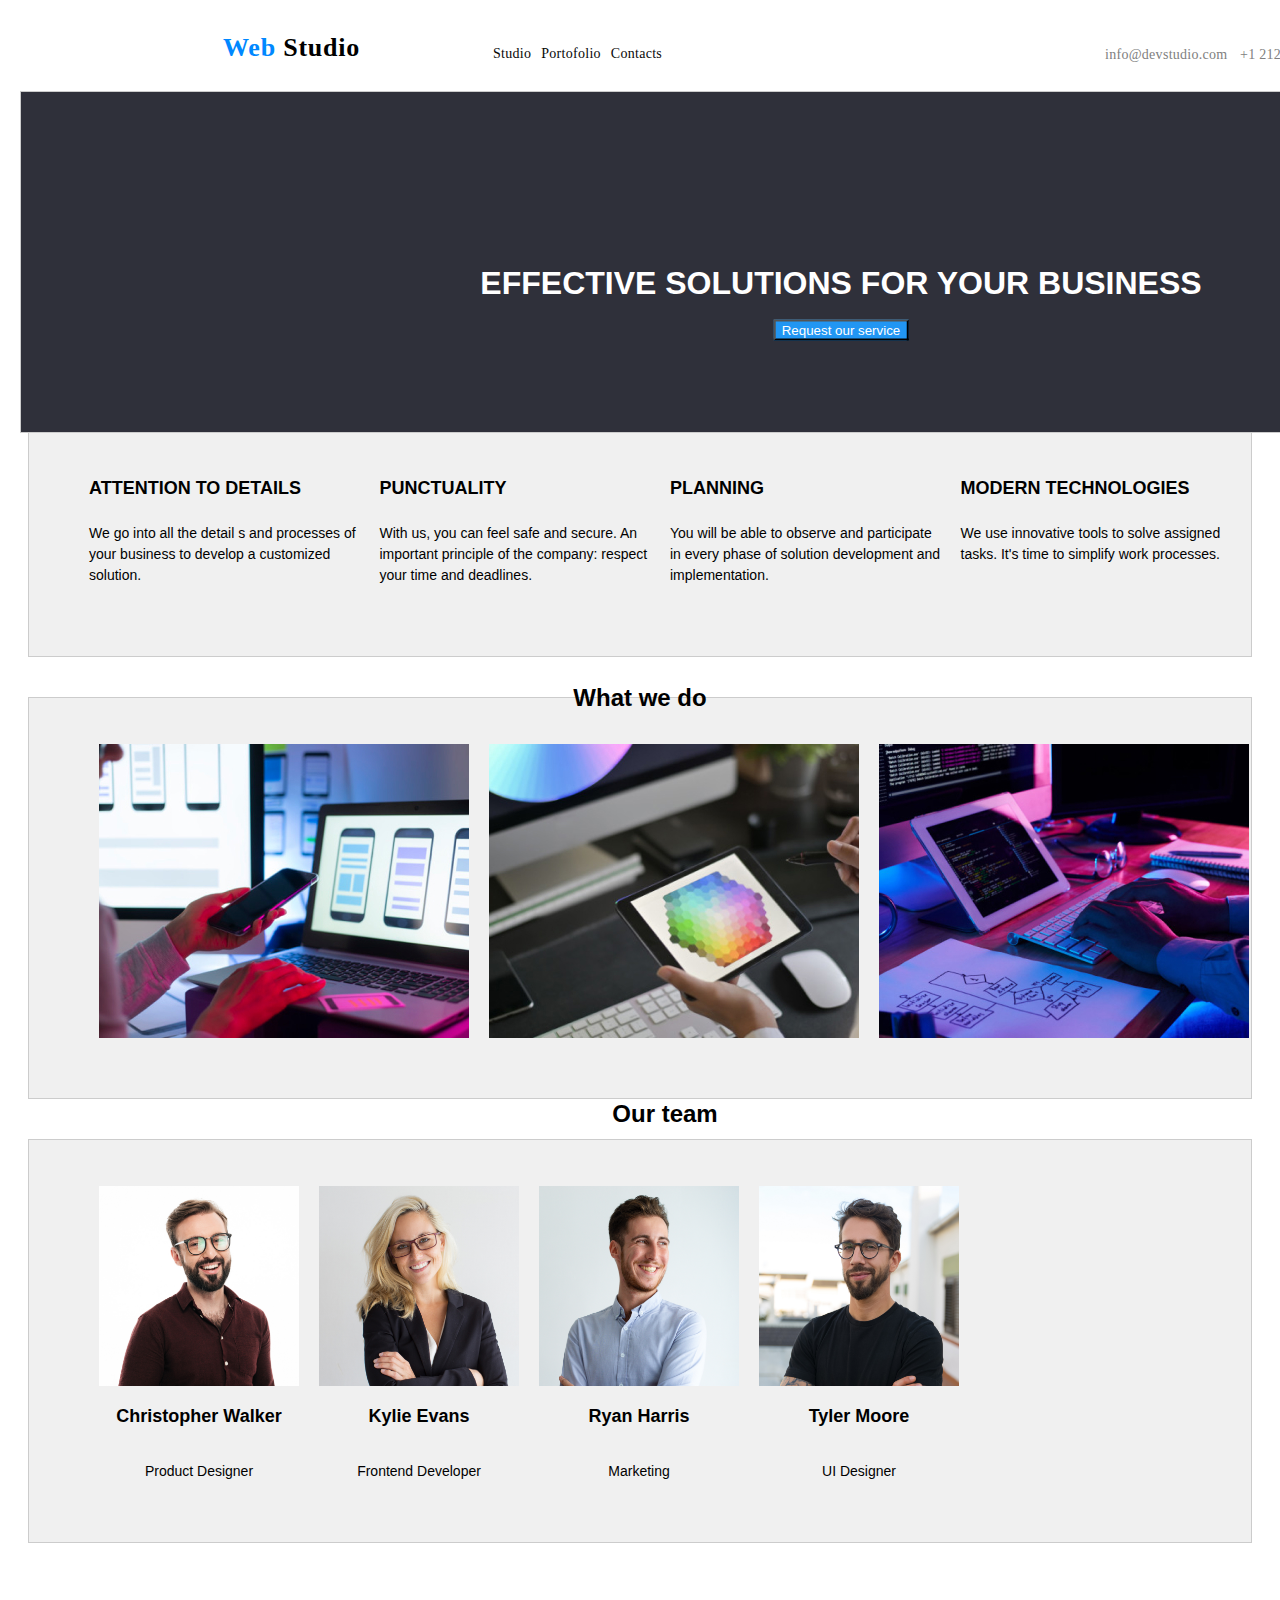
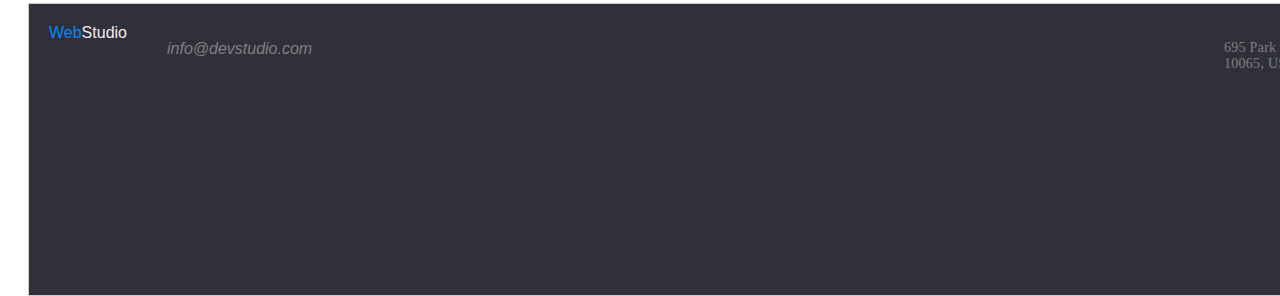
==== index.html @ a2513879 "commit" ====
<!DOCTYPE html>
<html lang="en">
  <head>
    <meta charset="UTF-8" />
    <meta name="viewport" content="width=device-width, initial-scale=1.0" />
    <title>WebStudio</title>
    <link rel="stylesheet" href="css/modern-normalize.min.css" />
    <link rel="stylesheet" href="css/styles.css" />
  </head>

  <body>
    <header>
      <div class="webstudio">
        <a
          href="index.html"
          style="color: rgb(0, 136, 255); text-decoration: none">
          Web
        </a>
        <a href="index.html" style="color: black; text-decoration: none"
          >Studio</a
        >
      </div>

      <ul class="menu">
        <li><a href="index.html">Studio</a></li>
        <li><a href="portofolio.html">Portofolio</a></li>
        <li><a href="#">Contacts</a></li>
      </ul>

      <ul class="contact-list">
        <li><a href="mailto:info@devstudio.com">info@devstudio.com</a></li>
        <li><a href="tel:+1/212-772-4150">+1 212-772-4150</a></li>
      </ul>
    </header>

    <main>
      <section class="box-top">
        <h1>EFFECTIVE SOLUTIONS FOR YOUR BUSINESS</h1>
        <button>Request our service</button>
      </section>

      <section>
        <ul class="feature-list">
          <li>
            <h4>ATTENTION TO DETAILS</h4>
            <p>
              We go into all the detail s and processes of your business to
              develop a customized solution.
            </p>
          </li>

          <li>
            <h4>PUNCTUALITY</h4>
            <p>
              With us, you can feel safe and secure. An important principle of
              the company: respect your time and deadlines.
            </p>
          </li>

          <li>
            <h4>PLANNING</h4>
            <p>
              You will be able to observe and participate in every phase of
              solution development and implementation.
            </p>
          </li>
          <li>
            <h4>MODERN TECHNOLOGIES</h4>
            <p>
              We use innovative tools to solve assigned tasks. It's time to
              simplify work processes.
            </p>
          </li>
        </ul>
      </section>

      <section>
        <ul class="images-list">
          <h2>What we do</h2>

          <li><img src="images/imag1.jpg" alt="imag1" /></li>
          <li><img src="images/imag2.jpg" alt="imag2" /></li>
          <li><img src="images/imag3.jpg" alt="imag3" /></li>
        </ul>
      </section>

      <section>
        <ul class="designers-list">
          <h2>Our team</h2>

          <li>
            <img src="images/imag4.jpg" alt="Christopher Walker" />
            <h4>Christopher Walker</h4>
            <p>Product Designer</p>
          </li>
          <li>
            <img src="images/imag5.jpg" alt="Kylie Evans" />
            <h4>Kylie Evans</h4>
            <p>Frontend Developer</p>
          </li>
          <li>
            <img src="images/imag6.jpg" alt="Ryan Harris" />
            <h4>Ryan Harris</h4>
            <p>Marketing</p>
          </li>
          <li>
            <img src="images/imag7.jpg" alt="Tyler Moore" />
            <h4>Tyler Moore</h4>
            <p>UI Designer</p>
          </li>
        </ul>
      </section>
    </main>

    <footer>
      <section class="box-bottom">
        <a
          href="index.html"
          style="color: rgb(0, 136, 255); text-decoration: none">
          Web
        </a>
        <a
          href="index.html"
          style="color: rgb(244, 236, 236); text-decoration: none"
          >Studio</a
        >
        <address>
          <ul class="contact-list">
            <li>
              <a
                href="https://www.google.com/search?q=695+Park+Ave%2C+NY+10065%2C+USA&oq=695+Park+Ave%2C+NY+10065%2C+USA&aqs=chrome..69i57j0i22i30.980j0j7&sourceid=chrome&ie=UTF-8"
                >695 Park Ave, NY 10065, USA</a
              >
            </li>
            <li>
              <a href="https://www.info@devstudio.com">info@devstudio.com</a>
            </li>
            <li><a href="+1 212-772-4150">+1 212-772-4150</a></li>
          </ul>
        </address>
      </section>
    </footer>
  </body>
</html>
---- css/styles.css ----
.webstudio {
  font-family: "Raleway", sans-serif;
  font-weight: 700;
  font-family: "Raleway";
  font-style: normal;
  font-weight: 700;
  font-size: 26px;
  line-height: 31px;
  position: absolute;
  width: 145px;
  height: 31px;
  left: 215px;
  top: 24px;
  letter-spacing: 0.03em;
}
ul {
  list-style: none;
}

ul li {
  display: inline-block;
  margin-right: 20px;
}

ul li:last-child {
  margin-right: 0;
}

ul li h4 {
  font-size: 18px;
  font-weight: bold;
}

ul li p {
  font-size: 14px;
  line-height: 1.5;
}
@import url("https://fonts.googleapis.com/css2?family=Raleway:wght@700&family=Roboto:wght@400;500;700;900&display=swap");
body {
  font-family: "Roboto", sans-serif;
  display: flex;
  flex-direction: column;
}
main {
  display: flex;
  flex-direction: column;
}
.menu {
  font-family: "Roboto", sans-serif;
}
.nav-links a,
.nav-links a:hover,
.nav-links a:focus {
  text-decoration: none;
}
.menu li:hover {
  color: #2196f3;
}

.menu li:hover a {
  color: rgb(0, 136, 255);
}
.menu a,
.menu a:hover,
.menu a:focus {
  color: #080808;
  text-decoration: none;
}

.studio-link:hover {
  color: rgb(0, 98, 255);
  text-decoration: none;
}

.studio-link:hover {
  color: black;
}
.menu {
  position: absolute;
  width: 42px;
  height: 16px;
  left: 453px;
  top: 32px;
  font-family: "Roboto";
  font-style: normal;
  font-weight: 500;
  font-size: 14px;
  line-height: 16px;
  letter-spacing: 0.02em;
  color: #212121;
}
.menu {
  display: flex;
  list-style: none;
  align-items: center;
}

.menu li {
  margin-right: 10px;
}

.menu li:last-child {
  margin-right: 0;
}
.contact-list {
  display: flex;
  list-style: none;
  align-items: center;
}

.contact-list li {
  margin-right: 10px;
}

.contact-list li:last-child {
  margin-right: 0;
}

/* info@devstudio.com */
.contact-list li:first-child {
  position: absolute;
  width: 135px;
  height: 16px;
  left: 1097px;
  font-family: "Roboto";
  font-style: normal;
  font-weight: 500;
  font-size: 14px;
  line-height: 16px;
  letter-spacing: 0.02em;
  color: #2196f3;
}

/* +1 212-772-4150 */
.contact-list li:last-child {
  position: absolute;
  width: 113px;
  height: 16px;
  left: 1232px;
  font-family: "Roboto";
  font-style: normal;
  font-weight: 500;
  font-size: 14px;
  line-height: 16px;
  letter-spacing: 0.02em;
  color: #757575;
}

a[rel="webstudio"]::before {
  content: "web";
  color: blue;
}

a[rel="webstudio"]::after {
  content: "studio";
  color: black;
}

ul {
  list-style-type: none;
}
.nav-links a {
  font-weight: 500;
  font-size: 14;
  line-height: 1.88;
  letter-spacing: 0.02em;
  text-decoration: none;
  color: #212121;
}
.header-adress a {
  font-weight: 500;
  font-size: 14;
  line-height: 1.88;
  letter-spacing: 0.02em;
  text-decoration: none;
  color: #757575;
}
.nav-links a:hover,
.nav-links a:focus,
.header-adress a:hover,
.header-adress a:focus {
  color: #080808;
}
.webstudio {
  position: relative;
  z-index: 2;
}
.webstudio li a:hover {
  color: rgb(0, 136, 255);
  text-decoration: none;
}
.contact-list li a {
  color: gray;
  text-decoration: none;
}
.contact-list {
  position: relative;
  z-index: 2;
}
.contact-list li a:hover {
  color: rgba(33, 150, 243, 1);
}
.feature-list {
  display: flex;
  flex-direction: row;
}

.feature-list li {
  flex: 1;
}
.images-list {
  display: flex;
  flex-direction: row;
}

.images-list li {
  flex: 1;
}
.images-list {
  position: relative;
}

.images-list h2 {
  position: absolute;
  top: 0;
  left: 0;
  width: 100%;
  text-align: center;
  margin-top: -50px;
}

.images-list li {
  display: inline-block;
  margin: 10px;
}
.designers-list {
  display: flex;
  flex-direction: row;
  justify-content: flex-start;
  align-items: center;
}

.designers-list li {
  display: flex;
  flex-direction: column;
  align-items: center;
  margin: 10px;
  text-align: center;
}
.designers-list h2 {
  position: absolute;
  text-align: center;
  width: 90%;
  top: 1080px;
}
.designers-list img {
  width: 200px;
  height: 200px;
}
.designers-list h4,
.designers-list p {
  margin-top: 10px;
}

.filter-buttons button {
  font-family: "Roboto", sans-serif;
  font-weight: 700;
  font-size: 14px;
  line-height: 1.5;
  letter-spacing: 0.02em;
  text-decoration: none;
  display: inline-block;
  color: #212121;
  background-color: rgb(225, 225, 225);
  border: none;
  cursor: pointer;
  margin-right: 10px;
  padding: 5px 10px;
  z-index: 2;
}

.filter-buttons button:hover,
.filter-buttons button:focus {
  color: rgb(255, 255, 255);
  background-color: rgb(0, 136, 255);
}
#portofoliolist li[data-category] {
  color: gray;
}
#portofoliolist li[data-category] p {
  color: initial;
}
.box-top {
  display: flex;
  justify-content: center;
  align-items: center;
  flex-direction: column;
  position: absolute;
  width: 1600px;
  height: 300px;
  left: 0px;
  top: px;
  background-color: #2f303a;
}

section ul {
  display: flex;
  flex-direction: column;
}

section ul li {
  margin-bottom: 20px;
}

section h4 {
  margin-top: 350px;
  z-index: 2;
}

section ul li img {
  position: relative;
  margin-bottom: 10px;
}

section h1 {
  position: absolute;
  top: 50%;
  left: 50%;
  transform: translate(-50%, -50%);
  z-index: 2;
  color: #ffffff;
}
section {
  margin-top: 200px;
  display: block;
  margin: 20px;
  padding: 20px;
  background-color: #f0f0f0;
  border: 1px solid #ccc;
}

section button {
  position: absolute;
  top: 70%;
  left: 50%;
  transform: translate(-50%, -50%);
  z-index: 2;
  color: #ffffff;
  background-color: #2196f3;
}

.filter-buttons {
  display: flex;
  justify-content: center;
  align-items: center;
}

#portofoliolist {
  display: grid;
  grid-template-columns: repeat(3, 1fr);
  gap: 20px;
}

#portofoliolist li {
  text-align: center;
}

footer {
  position: relative;
}

.web-footer {
  font-family: "Raleway", sans-serif;
  font-weight: 700;
  font-style: normal;
  font-weight: 700;
  font-size: 26px;
  line-height: 31px;

  letter-spacing: 0.03em;
}

section.box-bottom {
  position: absolute;
  width: 1600px;
  height: 251px;
  left: 0px;
  top: 20px;
  background-color: #2f303a;
}

.efective-adress {
  font-weight: 400;
  font-size: 14;
  line-height: 1.88;
  letter-spacing: 0.03em;
  text-decoration: none;
  color: #ffffff;
}
.box-bottom {
  display: flex;
  justify-content: flex-start;
}

.box-bottom {
  text-align: left;
}
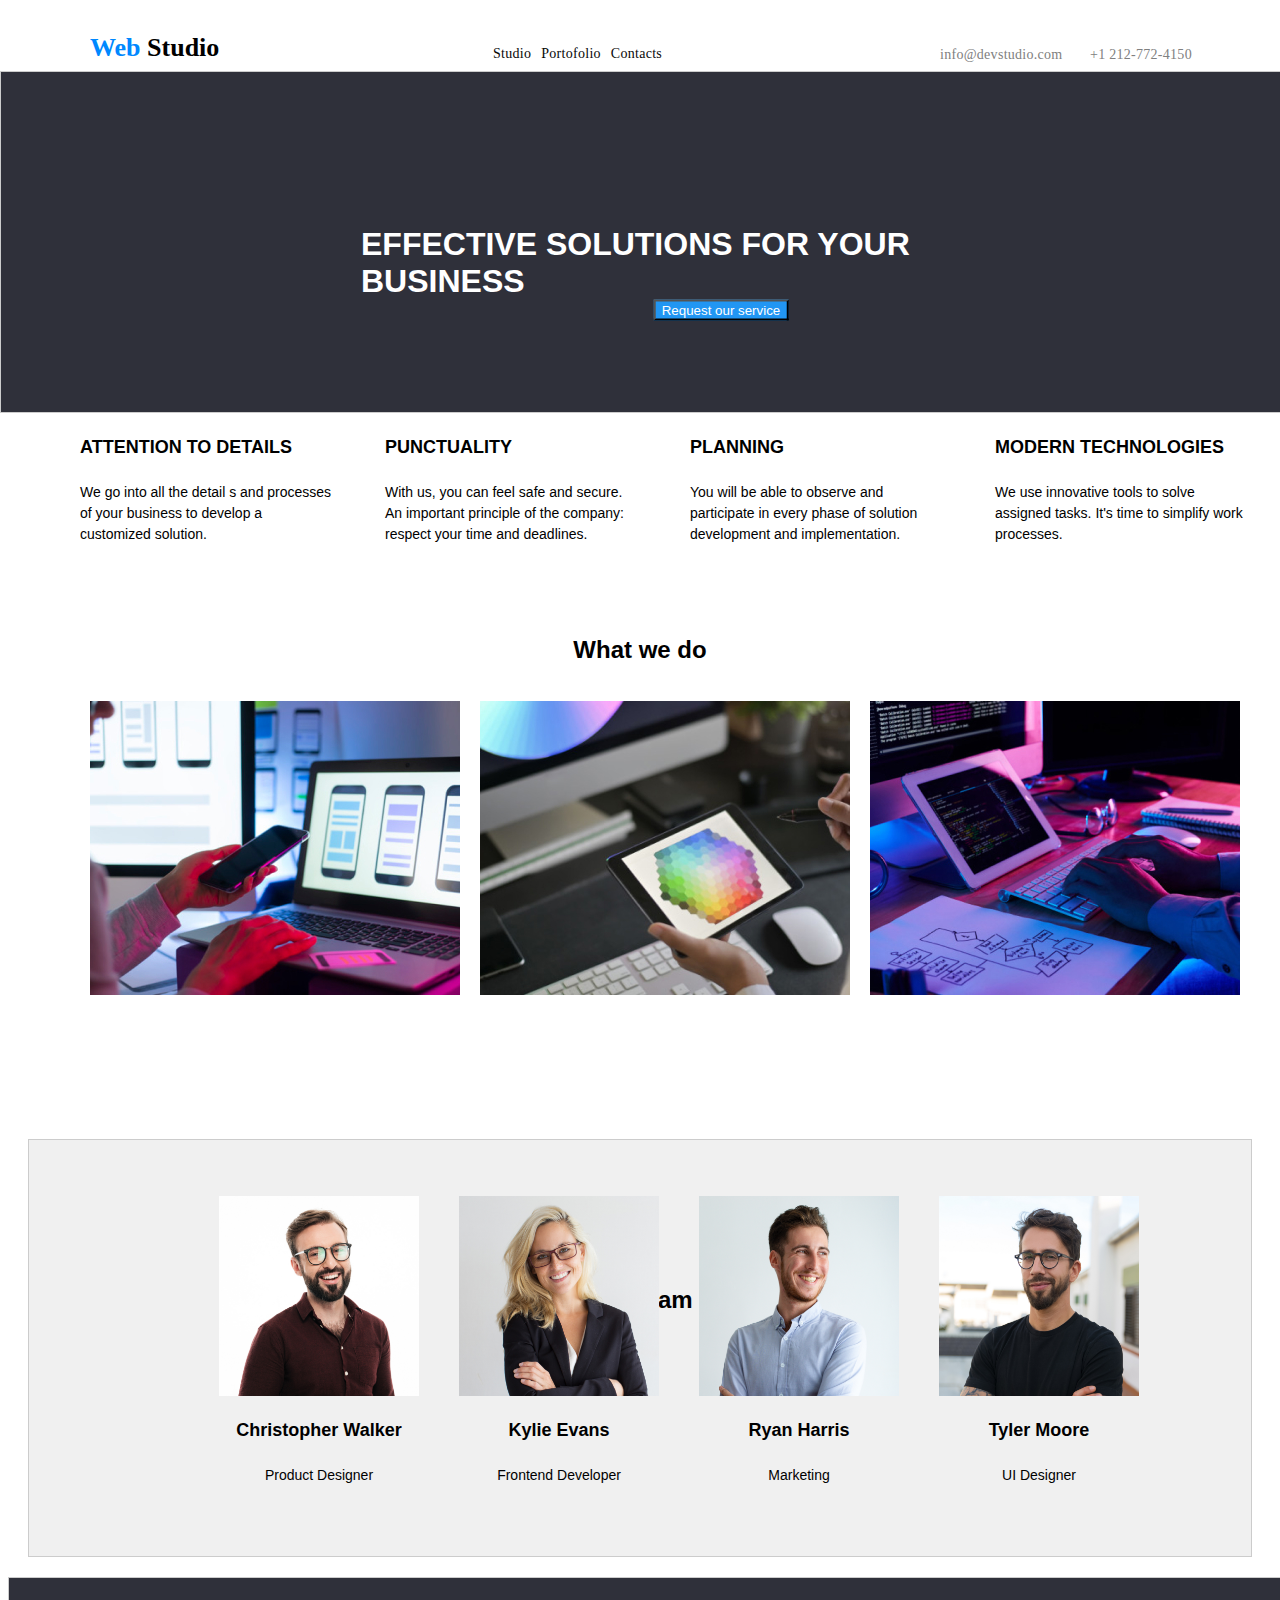
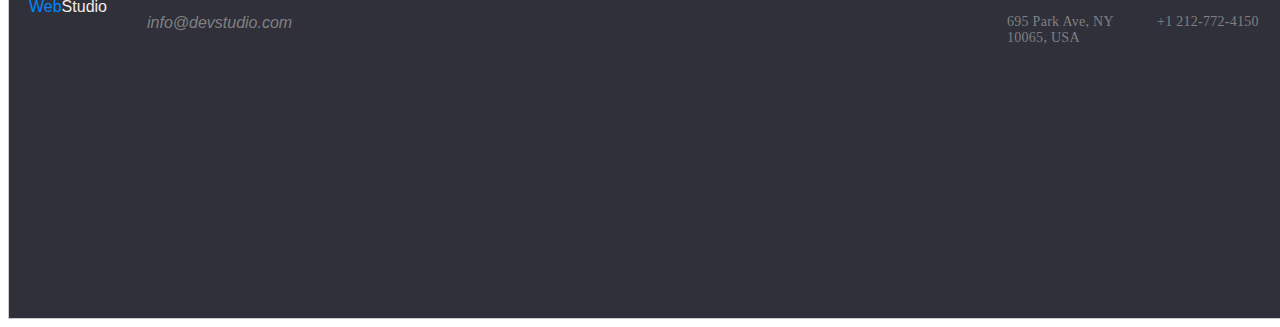
==== commit 12a2ad0d: "commit" ====
--- a/index.html
+++ b/index.html
@@ -10,27 +10,29 @@
 
   <body>
     <header>
-      <div class="webstudio">
-        <a
-          href="index.html"
-          style="color: rgb(0, 136, 255); text-decoration: none">
-          Web
-        </a>
-        <a href="index.html" style="color: black; text-decoration: none"
-          >Studio</a
-        >
+      <div class="container">
+        <div class="webstudio">
+          <a
+            href="index.html"
+            style="color: rgb(0, 136, 255); text-decoration: none">
+            Web
+          </a>
+          <a href="index.html" style="color: black; text-decoration: none"
+            >Studio</a
+          >
+        </div>
+
+        <ul class="menu">
+          <li><a href="index.html">Studio</a></li>
+          <li><a href="portofolio.html">Portofolio</a></li>
+          <li><a href="#">Contacts</a></li>
+        </ul>
+
+        <ul class="contact-list">
+          <li><a href="mailto:info@devstudio.com">info@devstudio.com</a></li>
+          <li><a href="tel:+1/212-772-4150">+1 212-772-4150</a></li>
+        </ul>
       </div>
-
-      <ul class="menu">
-        <li><a href="index.html">Studio</a></li>
-        <li><a href="portofolio.html">Portofolio</a></li>
-        <li><a href="#">Contacts</a></li>
-      </ul>
-
-      <ul class="contact-list">
-        <li><a href="mailto:info@devstudio.com">info@devstudio.com</a></li>
-        <li><a href="tel:+1/212-772-4150">+1 212-772-4150</a></li>
-      </ul>
     </header>
 
     <main>
@@ -39,76 +41,84 @@
         <button>Request our service</button>
       </section>
 
-      <section>
-        <ul class="feature-list">
-          <li>
-            <h4>ATTENTION TO DETAILS</h4>
-            <p>
-              We go into all the detail s and processes of your business to
-              develop a customized solution.
-            </p>
-          </li>
+      <section id="mySection">
+        <div class="container">
+          <ul class="feature-list">
+            <li>
+              <h4>ATTENTION TO DETAILS</h4>
+              <p>
+                We go into all the detail s and processes
+                <br />
+                of your business to develop a <br />customized solution.
+              </p>
+            </li>
 
-          <li>
-            <h4>PUNCTUALITY</h4>
-            <p>
-              With us, you can feel safe and secure. An important principle of
-              the company: respect your time and deadlines.
-            </p>
-          </li>
+            <li>
+              <h4>PUNCTUALITY</h4>
+              <p>
+                With us, you can feel safe and secure.<br />
+                An important principle of the company: <br />respect your time
+                and deadlines.
+              </p>
+            </li>
 
-          <li>
-            <h4>PLANNING</h4>
-            <p>
-              You will be able to observe and participate in every phase of
-              solution development and implementation.
-            </p>
-          </li>
-          <li>
-            <h4>MODERN TECHNOLOGIES</h4>
-            <p>
-              We use innovative tools to solve assigned tasks. It's time to
-              simplify work processes.
-            </p>
-          </li>
-        </ul>
+            <li>
+              <h4>PLANNING</h4>
+              <p>
+                You will be able to observe and <br />participate in every phase
+                of solution<br />
+                development and implementation.
+              </p>
+            </li>
+            <li>
+              <h4>MODERN TECHNOLOGIES</h4>
+              <p>
+                We use innovative tools to solve<br />
+                assigned tasks. It's time to simplify work <br />processes.
+              </p>
+            </li>
+          </ul>
+        </div>
       </section>
 
-      <section>
-        <ul class="images-list">
-          <h2>What we do</h2>
-
-          <li><img src="images/imag1.jpg" alt="imag1" /></li>
-          <li><img src="images/imag2.jpg" alt="imag2" /></li>
-          <li><img src="images/imag3.jpg" alt="imag3" /></li>
-        </ul>
+      <section id="myImages"> 
+        <div class="container">
+          <ul class="images-list">
+            <h2>What we do</h2>
+            <li><img src="images/imag1.jpg" alt="imag1" /></li>
+            <li><img src="images/imag2.jpg" alt="imag2" /></li>
+            <li><img src="images/imag3.jpg" alt="imag3" /></li>
+          </ul>
+        </div>
       </section>
 
-      <section>
-        <ul class="designers-list">
-          <h2>Our team</h2>
+      <section id="myDesigners">
+        <div class="container">
+          <ul class="designers-list">
+            <h2>Our team</h2>
 
-          <li>
-            <img src="images/imag4.jpg" alt="Christopher Walker" />
-            <h4>Christopher Walker</h4>
-            <p>Product Designer</p>
-          </li>
-          <li>
-            <img src="images/imag5.jpg" alt="Kylie Evans" />
-            <h4>Kylie Evans</h4>
-            <p>Frontend Developer</p>
-          </li>
-          <li>
-            <img src="images/imag6.jpg" alt="Ryan Harris" />
-            <h4>Ryan Harris</h4>
-            <p>Marketing</p>
-          </li>
-          <li>
-            <img src="images/imag7.jpg" alt="Tyler Moore" />
-            <h4>Tyler Moore</h4>
-            <p>UI Designer</p>
-          </li>
-        </ul>
+            <li>
+              <img src="images/imag4.jpg" alt="Christopher Walker" />
+              <h4>Christopher Walker</h4>
+              <p>Product Designer</p>
+            </li>
+            <li>
+              <img src="images/imag5.jpg" alt="Kylie Evans" />
+              <h4>Kylie Evans</h4>
+              <p>Frontend Developer</p>
+            </li>
+            <li>
+              <img src="images/imag6.jpg" alt="Ryan Harris" />
+              <h4>Ryan Harris</h4>
+              <p>Marketing</p>
+            </li>
+            <li>
+              <img src="images/imag7.jpg" alt="Tyler Moore" />
+              <h4>Tyler Moore</h4>
+              <p>UI Designer</p>
+            </li>
+          </ul>
+        </div>
       </section>
     </main>
 
--- a/css/styles.css
+++ b/css/styles.css
@@ -1,3 +1,9 @@
+.container {
+  display: flex;
+  flex-direction: column;
+  width: 1200px;
+  margin: 0 auto;
+}
 .webstudio {
   font-family: "Raleway", sans-serif;
   font-weight: 700;
@@ -9,9 +15,9 @@
   position: absolute;
   width: 145px;
   height: 31px;
-  left: 215px;
+  left: 50px;
   top: 24px;
-  letter-spacing: 0.03em;
+  letter-spacing: 0em;
 }
 ul {
   list-style: none;
@@ -121,7 +127,7 @@
   position: absolute;
   width: 135px;
   height: 16px;
-  left: 1097px;
+  left: 900px;
   font-family: "Roboto";
   font-style: normal;
   font-weight: 500;
@@ -136,7 +142,7 @@
   position: absolute;
   width: 113px;
   height: 16px;
-  left: 1232px;
+  left: 1050px;
   font-family: "Roboto";
   font-style: normal;
   font-weight: 500;
@@ -200,17 +206,65 @@
 .contact-list li a:hover {
   color: rgba(33, 150, 243, 1);
 }
+
+/*section1*/
+#mySection .container {
+  max-width: 1200px;
+  margin: 0 auto;
+  background-color: transparent;
+}
+#mySection {
+  background-color: transparent;
+  border: none;
+  padding: 0;
+  margin: 0;
+}
+
+/*section2*/
+#myImages.container {
+  display: flex;
+  justify-content: center;
+  align-items: center;
+  flex-direction: column;
+  max-width: 1200px;
+  margin: 0 auto;
+  background-color: transparent;
+}
+
+#whatWeDo .container {
+  max-width: 1200px;
+  margin: 0 auto;
+}
+#myImages {
+  display: flex;
+  align-items: center;
+  background-color: transparent;
+  border: none;
+  padding: 0;
+  margin: 0;
+}
+
+#myDesigners.container {
+  max-width: 1200px;
+  margin: 0 auto;
+}
+
 .feature-list {
   display: flex;
   flex-direction: row;
+  width: 1200px;
 }
 
 .feature-list li {
   flex: 1;
 }
+.feature-list li p {
+  margin-bottom: 10px;
+}
 .images-list {
   display: flex;
   flex-direction: row;
+  margin: 0;
 }
 
 .images-list li {
@@ -222,11 +276,19 @@
 
 .images-list h2 {
   position: absolute;
-  top: 0;
-  left: 0;
-  width: 100%;
+  top: 140%;
+  left: 50%;
+  transform: translate(-50%, -50%);
   text-align: center;
-  margin-top: -50px;
+  margin: 50px 0 0;
+  padding: 0;
+}
+
+#myImages h2,
+#myDesigners h2 {
+  display: flex;
+  justify-content: center;
+  margin-top: -500px;
 }
 
 .images-list li {
@@ -234,24 +296,27 @@
   margin: 10px;
 }
 .designers-list {
-  display: flex;
   flex-direction: row;
-  justify-content: flex-start;
-  align-items: center;
+  display: flex;
+  justify-content: center;
+  align-items: center;
+  flex-wrap: wrap;
 }
 
 .designers-list li {
-  display: flex;
-  flex-direction: column;
-  align-items: center;
-  margin: 10px;
+  flex: 0 0 200px;
   text-align: center;
-}
+  margin: 20px;
+}
+
 .designers-list h2 {
   position: absolute;
+  top: 200%;
+  left: 50%;
+  transform: translate(-50%, -50%);
   text-align: center;
-  width: 90%;
-  top: 1080px;
+  margin: 50px 0 0;
+  padding: 0;
 }
 .designers-list img {
   width: 200px;
@@ -260,6 +325,14 @@
 .designers-list h4,
 .designers-list p {
   margin-top: 10px;
+}
+
+#mySection {
+  margin-bottom: 100px;
+}
+
+#myImages {
+  margin-bottom: 100px;
 }
 
 .filter-buttons button {
@@ -296,8 +369,9 @@
   align-items: center;
   flex-direction: column;
   position: absolute;
-  width: 1600px;
+  width: 1400px;
   height: 300px;
+  margin: 0;
   left: 0px;
   top: px;
   background-color: #2f303a;
@@ -367,6 +441,7 @@
 
 footer {
   position: relative;
+  width: 100%;
 }
 
 .web-footer {
@@ -381,9 +456,10 @@
 }
 
 section.box-bottom {
-  position: absolute;
-  width: 1600px;
-  height: 251px;
+  display: flex;
+  width: 1400px;
+  height: 300px;
+  margin: 0;
   left: 0px;
   top: 20px;
   background-color: #2f303a;
@@ -397,11 +473,21 @@
   text-decoration: none;
   color: #ffffff;
 }
+address {
+  text-align: left;
+}
+
 .box-bottom {
   display: flex;
-  justify-content: flex-start;
-}
-
-.box-bottom {
-  text-align: left;
-}
+  justify-content: left;
+}
+
+footer .contact-list {
+  display: flex;
+  flex-direction: column;
+  align-items: flex-start;
+}
+
+footer .contact-list li {
+  margin-bottom: 10px;
+}
